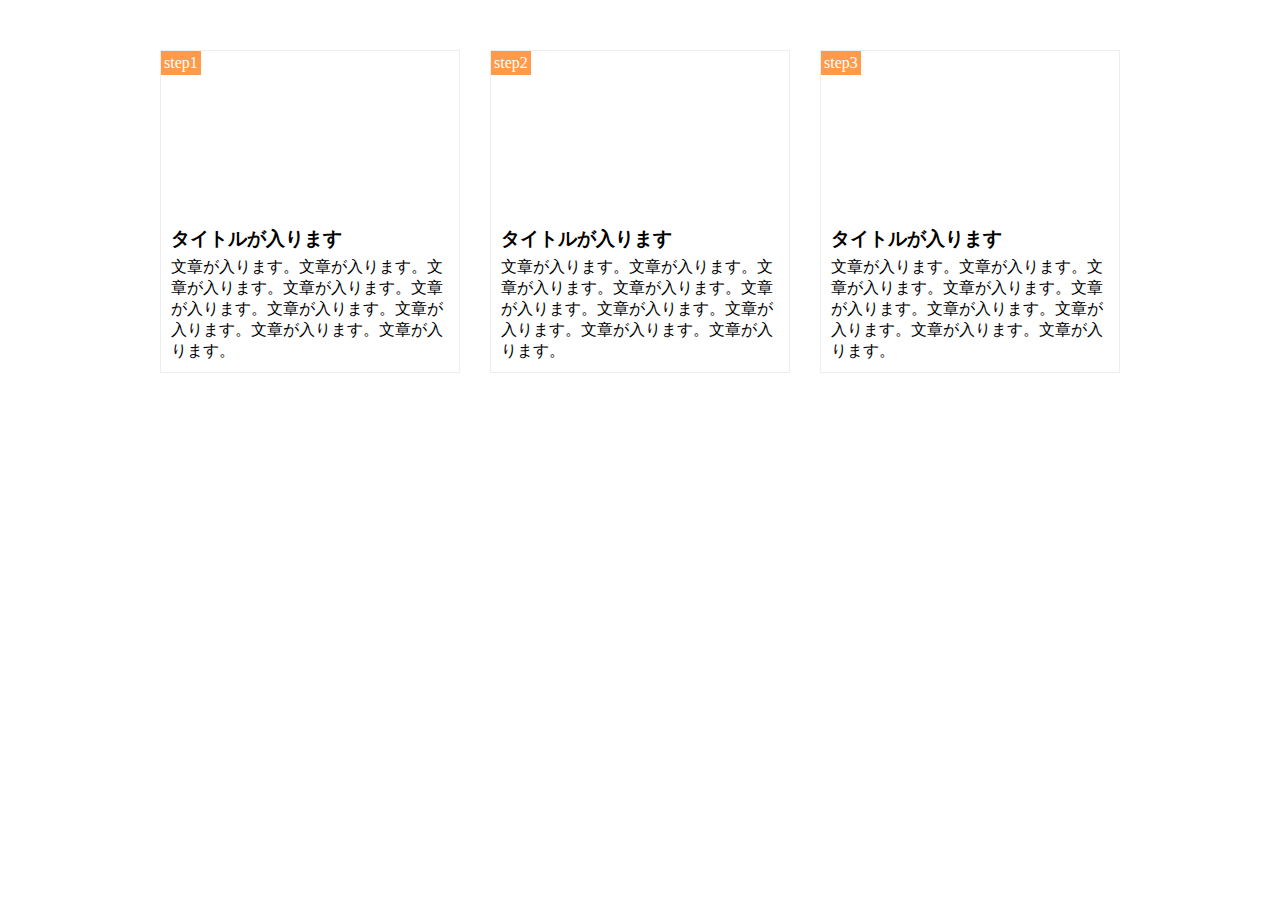
==== chapter9/chapter9.html @ 29f4bb2a "[Start]&[Finish]1-9" ====
<!DOCTYPE html>
<html lang="ja">
<head>
  <meta charset="utf8">
  <title>9章演習</title>
  <link rel="stylesheet" href="chapter9.css" >
</head>
<body>
	<main class="clearfix">
		<div class="step-box">
			<div class="step-img1"></div>
			<span class="step-num">step1</span>
			<h3 class="title">タイトルが入ります</h3>
			<p class="text">文章が入ります。文章が入ります。文章が入ります。文章が入ります。文章が入ります。文章が入ります。文章が入ります。文章が入ります。文章が入ります。</p>
		</div>

		<div class="step-box">
			<div class="step-img2"></div>
			<span class="step-num">step2</span>
			<h3 class="title">タイトルが入ります</h3>
			<p class="text">文章が入ります。文章が入ります。文章が入ります。文章が入ります。文章が入ります。文章が入ります。文章が入ります。文章が入ります。文章が入ります。</p>
		</div>

		<div class="step-box">
			<div class="step-img3"></div>
			<span class="step-num">step3</span>
			<h3 class="title">タイトルが入ります</h3>
			<p class="text">文章が入ります。文章が入ります。文章が入ります。文章が入ります。文章が入ります。文章が入ります。文章が入ります。文章が入ります。文章が入ります。</p>
		</div>
	</main>
</body>
</html>
---- chapter9/chapter9.css ----
*{
	padding:0;
	margin:0;
	box-sizing:border-box;
}

.clearfix::after {
  content: "";
  display: block;
  clear: both;
}

main{
	width:960px;
	margin:50px auto;
}

.step-box{
	float:left;
	width:300px;
	margin-right:30px;
	padding:10px;
	position:relative;
	border:1px solid #eee;
}

.step-box:last-child{
	margin-right:0;
}

.step-img1{
	height:150px;
	background-image: url(img9/flow01.png);
	background-size:cover;
	background-position:bottom;
}

.step-img2{
	height:150px;
	background-image: url(img9/flow02.png);
	background-size:cover;
	background-position:bottom;
}

.step-img3{
	height:150px;
	background-image: url(img9/flow03.png);
	background-size:cover;
	background-position:bottom;
}

.step-num{
	position:absolute;
	top:0;
	left:0;
	color:white;
	background-color:#FF9A4B;
	padding:3px;
}

.title{
	margin:15px 0 5px;
}
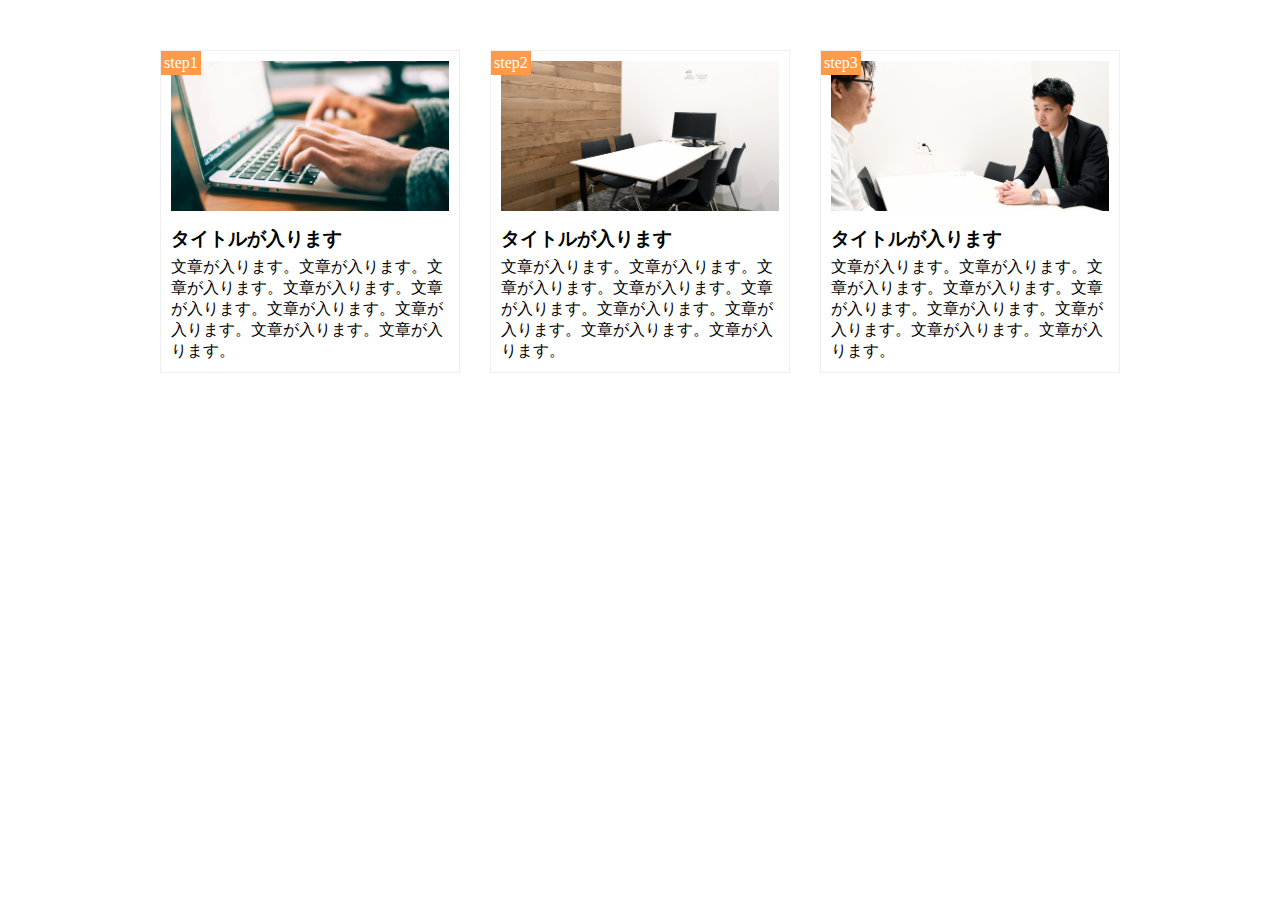
==== commit c33461f7: "[Start][Finish]1-10" ====
--- a/chapter9/chapter9.html
+++ b/chapter9/chapter9.html
@@ -2,6 +2,7 @@
 <html lang="ja">
 <head>
   <meta charset="utf8">
+  <meta name="viewport" content="width=device-width,initial-scale=1.0">
   <title>9章演習</title>
   <link rel="stylesheet" href="chapter9.css" >
 </head>
--- a/chapter9/chapter9.css
+++ b/chapter9/chapter9.css
@@ -60,4 +60,60 @@
 
 .title{
 	margin:15px 0 5px;
+}
+
+@media screen and (max-width:768px) {
+
+	main{
+	width:90%;
+	margin:50px auto;
+	}
+
+	.step-box{
+	float:none;
+	width:300px;
+	margin:20px auto;
+	padding:10px;
+	position:relative;
+	border:1px solid #eee;
+	}
+
+	.step-box:last-child{
+	margin:auto;
+	}
+
+	.step-img1{
+		height:150px;
+		background-image: url(img9/flow01.png);
+		background-size:cover;
+		background-position:bottom;
+	}
+
+	.step-img2{
+		height:150px;
+		background-image: url(img9/flow02.png);
+		background-size:cover;
+		background-position:bottom;
+	}
+
+	.step-img3{
+		height:150px;
+		background-image: url(img9/flow03.png);
+		background-size:cover;
+		background-position:bottom;
+	}
+
+	.step-num{
+		position:absolute;
+		top:0;
+		left:0;
+		color:white;
+		background-color:#FF9A4B;
+		padding:3px;
+	}
+
+	.title{
+		margin:15px 0 5px;
+	}
+
 }